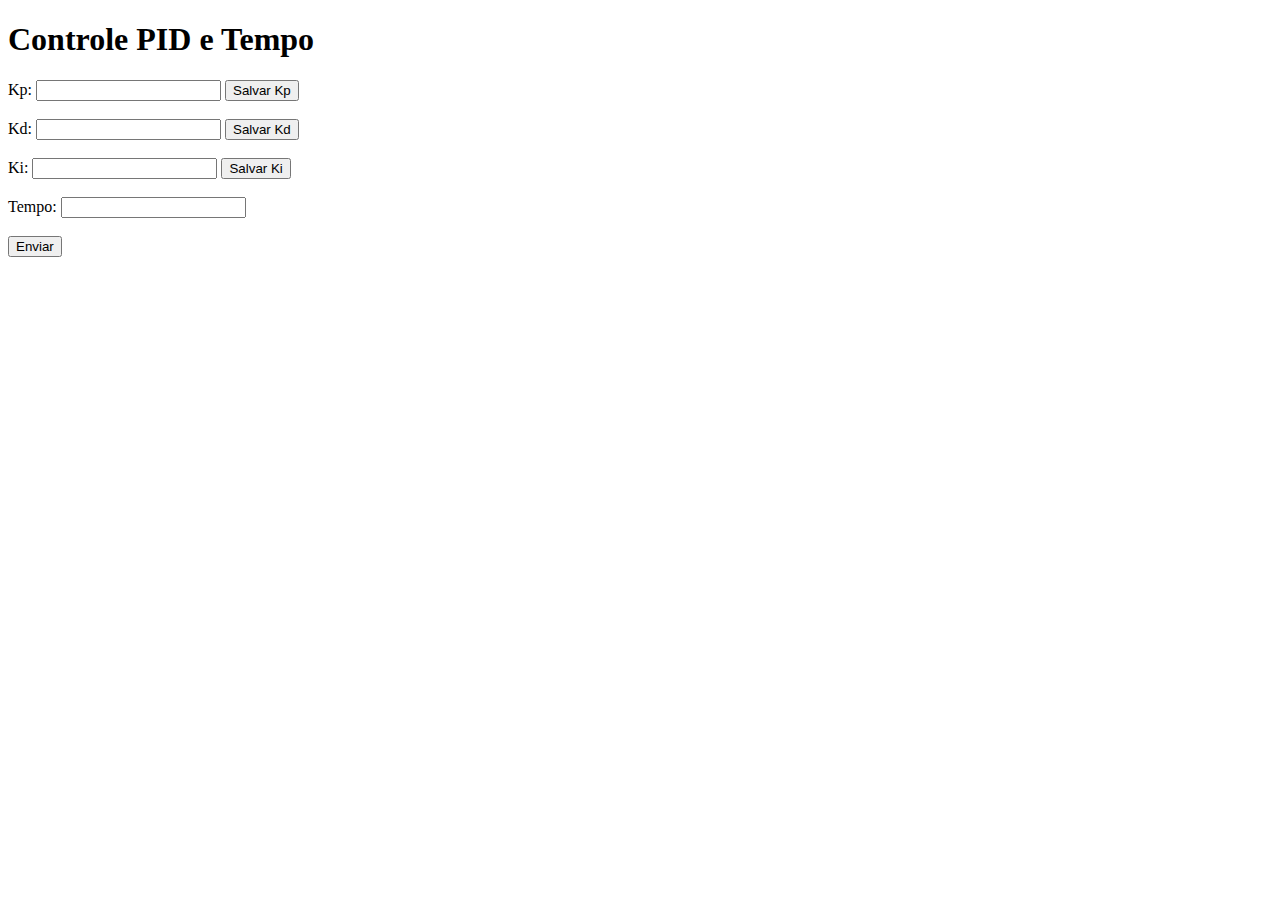
==== src/templates/index.html @ daf35846 "kp, ki e kd recebendo dados pelo potenciometro" ====
<!DOCTYPE html>
<html lang="pt-BR">
<head>
    <meta charset="UTF-8">
    <meta name="viewport" content="width=device-width, initial-scale=1.0">
    <title>Controle PID e Tempo</title>
</head>
<body>
    <h1>Controle PID e Tempo</h1>
    
    <form id="valorForm">
        <label for="kpInput">Kp:</label>
        <input type="number" id="kpInput" readonly>
        <button type="button" onclick="salvarValor('kp')">Salvar Kp</button><br><br>

        <label for="kdInput">Kd:</label>
        <input type="number" id="kdInput" readonly>
        <button type="button" onclick="salvarValor('kd')">Salvar Kd</button><br><br>

        <label for="kiInput">Ki:</label>
        <input type="number" id="kiInput" readonly>
        <button type="button" onclick="salvarValor('ki')">Salvar Ki</button><br><br>

        <label for="tempoInput">Tempo:</label>
        <input type="number" id="tempoInput" step="0.1"><br><br>

        <button type="submit">Enviar</button>
    </form>

    <script>
        // Função para buscar os valores mais recentes do servidor Flask
        async function atualizarPotenciometro() {
            const response = await fetch('/atualizar-potenciometro');
            const data = await response.json();
            document.getElementById('kpInput').value = data.valor || 0;
            document.getElementById('kdInput').value = data.valor || 0;
            document.getElementById('kiInput').value = data.valor || 0;
        }

        // Função para salvar o valor atual do potenciômetro para Kp, Kd ou Ki
        async function salvarValor(tipo) {
            const valor = document.getElementById(tipo + 'Input').value;
            await fetch(`/salvar-${tipo}`, {
                method: 'POST',
                headers: {
                    'Content-Type': 'application/json',
                },
                body: JSON.stringify({ valor: valor }),
            });
            alert(`${tipo.toUpperCase()} salvo com sucesso!`);
        }

        // Enviar os valores dos inputs ao servidor TCP ao clicar em "Enviar"
        document.getElementById('valorForm').addEventListener('submit', async (event) => {
            event.preventDefault();
            const tempo = document.getElementById('tempoInput').value;
            
            const response = await fetch('/enviar-valores', {
                method: 'POST',
                headers: {
                    'Content-Type': 'application/json',
                },
                body: JSON.stringify({ tempo }),
            });

            const data = await response.json();
            alert(data.mensagem + '\n' + data.resposta);
        });

        // Atualizar os inputs com o valor do potenciômetro a cada 1 segundo
        setInterval(atualizarPotenciometro, 1000);

        // Atualizar o input assim que a página for carregada
        window.onload = atualizarPotenciometro;
    </script>
</body>
</html>
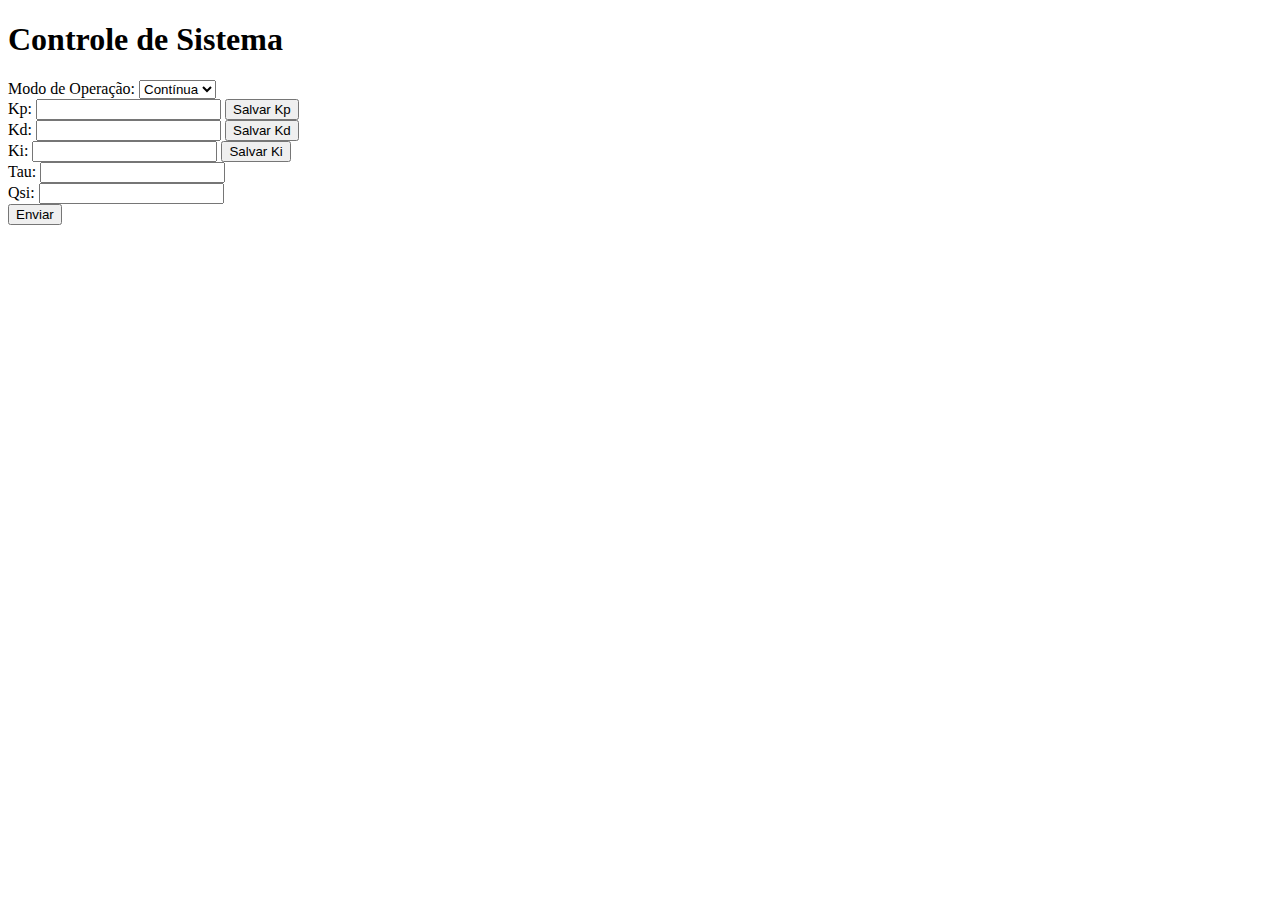
==== commit eef852bd: "todos os inputs funcionando" ====
--- a/src/templates/index.html
+++ b/src/templates/index.html
@@ -1,77 +1,104 @@
 <!DOCTYPE html>
-<html lang="pt-BR">
+<html lang="en">
 <head>
     <meta charset="UTF-8">
     <meta name="viewport" content="width=device-width, initial-scale=1.0">
-    <title>Controle PID e Tempo</title>
+    <title>Controle de Sistema</title>
+    <script src="https://code.jquery.com/jquery-3.6.0.min.js"></script>
 </head>
 <body>
-    <h1>Controle PID e Tempo</h1>
-    
-    <form id="valorForm">
-        <label for="kpInput">Kp:</label>
-        <input type="number" id="kpInput" readonly>
-        <button type="button" onclick="salvarValor('kp')">Salvar Kp</button><br><br>
+    <h1>Controle de Sistema</h1>
 
-        <label for="kdInput">Kd:</label>
-        <input type="number" id="kdInput" readonly>
-        <button type="button" onclick="salvarValor('kd')">Salvar Kd</button><br><br>
+    <label for="modo">Modo de Operação:</label>
+    <select id="modo" onchange="ajustarVisibilidadeTempo()">
+        <option value="continua">Contínua</option>
+        <option value="digital">Digital</option>
+    </select>
 
-        <label for="kiInput">Ki:</label>
-        <input type="number" id="kiInput" readonly>
-        <button type="button" onclick="salvarValor('ki')">Salvar Ki</button><br><br>
+    <div id="tempoDiv" style="display: none;">
+        <label for="tempo">Tempo (segundos):</label>
+        <input type="number" id="tempo" step="0.1" min="0">
+    </div><br>
 
-        <label for="tempoInput">Tempo:</label>
-        <input type="number" id="tempoInput" step="0.1"><br><br>
+    <label for="kp">Kp:</label>
+    <input type="number" id="kp" readonly>
+    <button onclick="salvarValor('kp')">Salvar Kp</button><br>
 
-        <button type="submit">Enviar</button>
-    </form>
+    <label for="kd">Kd:</label>
+    <input type="number" id="kd" readonly>
+    <button onclick="salvarValor('kd')">Salvar Kd</button><br>
+
+    <label for="ki">Ki:</label>
+    <input type="number" id="ki" readonly>
+    <button onclick="salvarValor('ki')">Salvar Ki</button><br>
+
+    <label for="tau">Tau:</label>
+    <input type="number" id="tau" step="0.01"><br>
+
+    <label for="qsi">Qsi:</label>
+    <input type="number" id="qsi" step="0.01"><br>
+
+    <button onclick="enviarValores()">Enviar</button>
 
     <script>
-        // Função para buscar os valores mais recentes do servidor Flask
-        async function atualizarPotenciometro() {
-            const response = await fetch('/atualizar-potenciometro');
-            const data = await response.json();
-            document.getElementById('kpInput').value = data.valor || 0;
-            document.getElementById('kdInput').value = data.valor || 0;
-            document.getElementById('kiInput').value = data.valor || 0;
+        function ajustarVisibilidadeTempo() {
+            var modo = document.getElementById("modo").value;
+            var tempoDiv = document.getElementById("tempoDiv");
+            if (modo === "digital") {
+                tempoDiv.style.display = "block";
+            } else {
+                tempoDiv.style.display = "none";
+            }
         }
 
-        // Função para salvar o valor atual do potenciômetro para Kp, Kd ou Ki
-        async function salvarValor(tipo) {
-            const valor = document.getElementById(tipo + 'Input').value;
-            await fetch(`/salvar-${tipo}`, {
-                method: 'POST',
-                headers: {
-                    'Content-Type': 'application/json',
-                },
-                body: JSON.stringify({ valor: valor }),
+        function salvarValor(param) {
+            var valor = document.getElementById(param).value;
+            $.ajax({
+                url: `/salvar-${param}`,
+                type: 'POST',
+                contentType: 'application/json',
+                data: JSON.stringify({ valor: valor }),
+                success: function(response) {
+                    alert(param.toUpperCase() + ' salvo com sucesso!');
+                }
             });
-            alert(`${tipo.toUpperCase()} salvo com sucesso!`);
         }
 
-        // Enviar os valores dos inputs ao servidor TCP ao clicar em "Enviar"
-        document.getElementById('valorForm').addEventListener('submit', async (event) => {
-            event.preventDefault();
-            const tempo = document.getElementById('tempoInput').value;
-            
-            const response = await fetch('/enviar-valores', {
-                method: 'POST',
-                headers: {
-                    'Content-Type': 'application/json',
-                },
-                body: JSON.stringify({ tempo }),
+        function enviarValores() {
+            var modo = document.getElementById("modo").value;
+            var tempo = document.getElementById("tempo").value;
+            var tau = document.getElementById("tau").value;
+            var qsi = document.getElementById("qsi").value;
+
+            $.ajax({
+                url: '/enviar-valores',
+                type: 'POST',
+                contentType: 'application/json',
+                data: JSON.stringify({
+                    modo: modo,
+                    tempo: tempo,
+                    tau: tau,
+                    qsi: qsi
+                }),
+                success: function(response) {
+                    alert('Valores enviados com sucesso!');
+                }
             });
+        }
 
-            const data = await response.json();
-            alert(data.mensagem + '\n' + data.resposta);
-        });
+        function atualizarPotenciometro() {
+            $.ajax({
+                url: '/atualizar-potenciometro',
+                type: 'GET',
+                success: function(response) {
+                    $('#kp').val(response.valor);
+                    $('#kd').val(response.valor);
+                    $('#ki').val(response.valor);
+                }
+            });
+        }
 
-        // Atualizar os inputs com o valor do potenciômetro a cada 1 segundo
-        setInterval(atualizarPotenciometro, 1000);
-
-        // Atualizar o input assim que a página for carregada
-        window.onload = atualizarPotenciometro;
+        setInterval(atualizarPotenciometro, 1000); // Atualiza a cada 1 segundo
     </script>
 </body>
 </html>
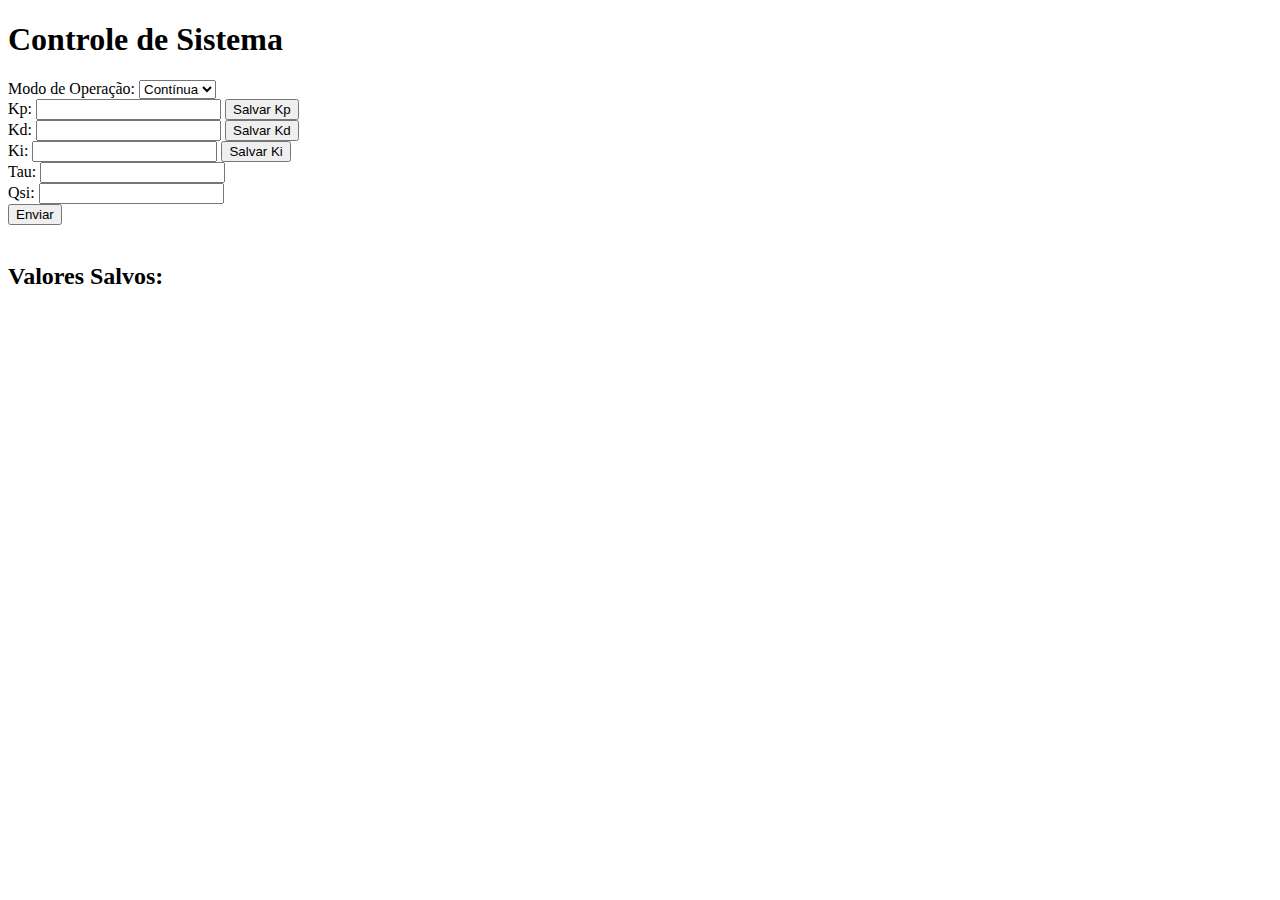
==== commit 2bfb3dad: "criacao de nova estrutura e print correto" ====
--- a/src/templates/index.html
+++ b/src/templates/index.html
@@ -5,6 +5,7 @@
     <meta name="viewport" content="width=device-width, initial-scale=1.0">
     <title>Controle de Sistema</title>
     <script src="https://code.jquery.com/jquery-3.6.0.min.js"></script>
+    <script src="/static/control.js"></script>
 </head>
 <body>
     <h1>Controle de Sistema</h1>
@@ -38,67 +39,10 @@
     <label for="qsi">Qsi:</label>
     <input type="number" id="qsi" step="0.01"><br>
 
-    <button onclick="enviarValores()">Enviar</button>
+    <button onclick="enviarValores()">Enviar</button><br><br>
 
-    <script>
-        function ajustarVisibilidadeTempo() {
-            var modo = document.getElementById("modo").value;
-            var tempoDiv = document.getElementById("tempoDiv");
-            if (modo === "digital") {
-                tempoDiv.style.display = "block";
-            } else {
-                tempoDiv.style.display = "none";
-            }
-        }
+    <h2>Valores Salvos:</h2>
+    <p id="valores"></p>
 
-        function salvarValor(param) {
-            var valor = document.getElementById(param).value;
-            $.ajax({
-                url: `/salvar-${param}`,
-                type: 'POST',
-                contentType: 'application/json',
-                data: JSON.stringify({ valor: valor }),
-                success: function(response) {
-                    alert(param.toUpperCase() + ' salvo com sucesso!');
-                }
-            });
-        }
-
-        function enviarValores() {
-            var modo = document.getElementById("modo").value;
-            var tempo = document.getElementById("tempo").value;
-            var tau = document.getElementById("tau").value;
-            var qsi = document.getElementById("qsi").value;
-
-            $.ajax({
-                url: '/enviar-valores',
-                type: 'POST',
-                contentType: 'application/json',
-                data: JSON.stringify({
-                    modo: modo,
-                    tempo: tempo,
-                    tau: tau,
-                    qsi: qsi
-                }),
-                success: function(response) {
-                    alert('Valores enviados com sucesso!');
-                }
-            });
-        }
-
-        function atualizarPotenciometro() {
-            $.ajax({
-                url: '/atualizar-potenciometro',
-                type: 'GET',
-                success: function(response) {
-                    $('#kp').val(response.valor);
-                    $('#kd').val(response.valor);
-                    $('#ki').val(response.valor);
-                }
-            });
-        }
-
-        setInterval(atualizarPotenciometro, 1000); // Atualiza a cada 1 segundo
-    </script>
 </body>
 </html>
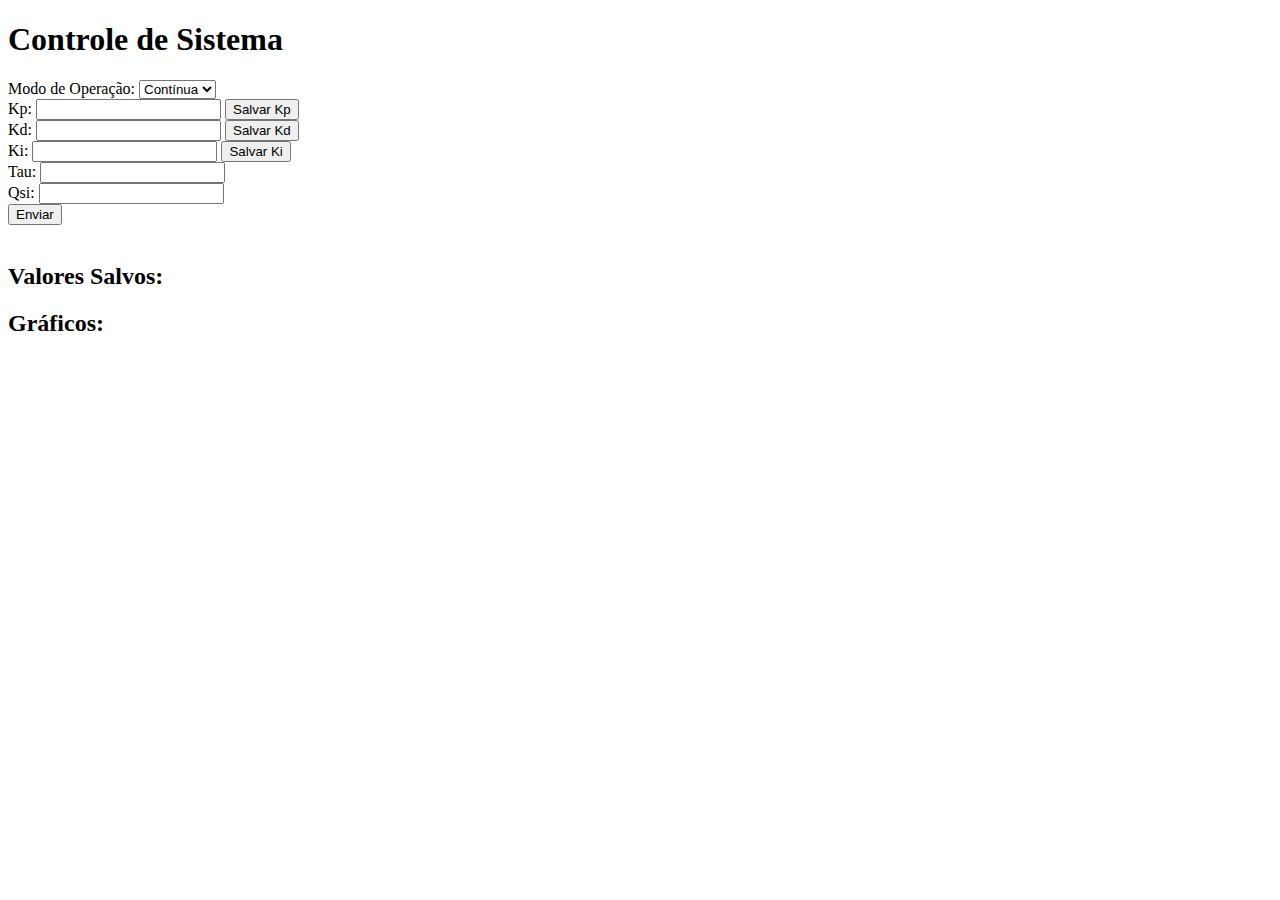
==== commit e19b4fc5: "plotando dois graficos" ====
--- a/src/templates/index.html
+++ b/src/templates/index.html
@@ -5,6 +5,7 @@
     <meta name="viewport" content="width=device-width, initial-scale=1.0">
     <title>Controle de Sistema</title>
     <script src="https://code.jquery.com/jquery-3.6.0.min.js"></script>
+    <script src="https://cdn.plot.ly/plotly-latest.min.js"></script>
     <script src="/static/control.js"></script>
 </head>
 <body>
@@ -44,5 +45,9 @@
     <h2>Valores Salvos:</h2>
     <p id="valores"></p>
 
+    <h2>Gráficos:</h2>
+    <div id="bodePlot"></div>
+    <div id="degrauPlot"></div>
+
 </body>
 </html>
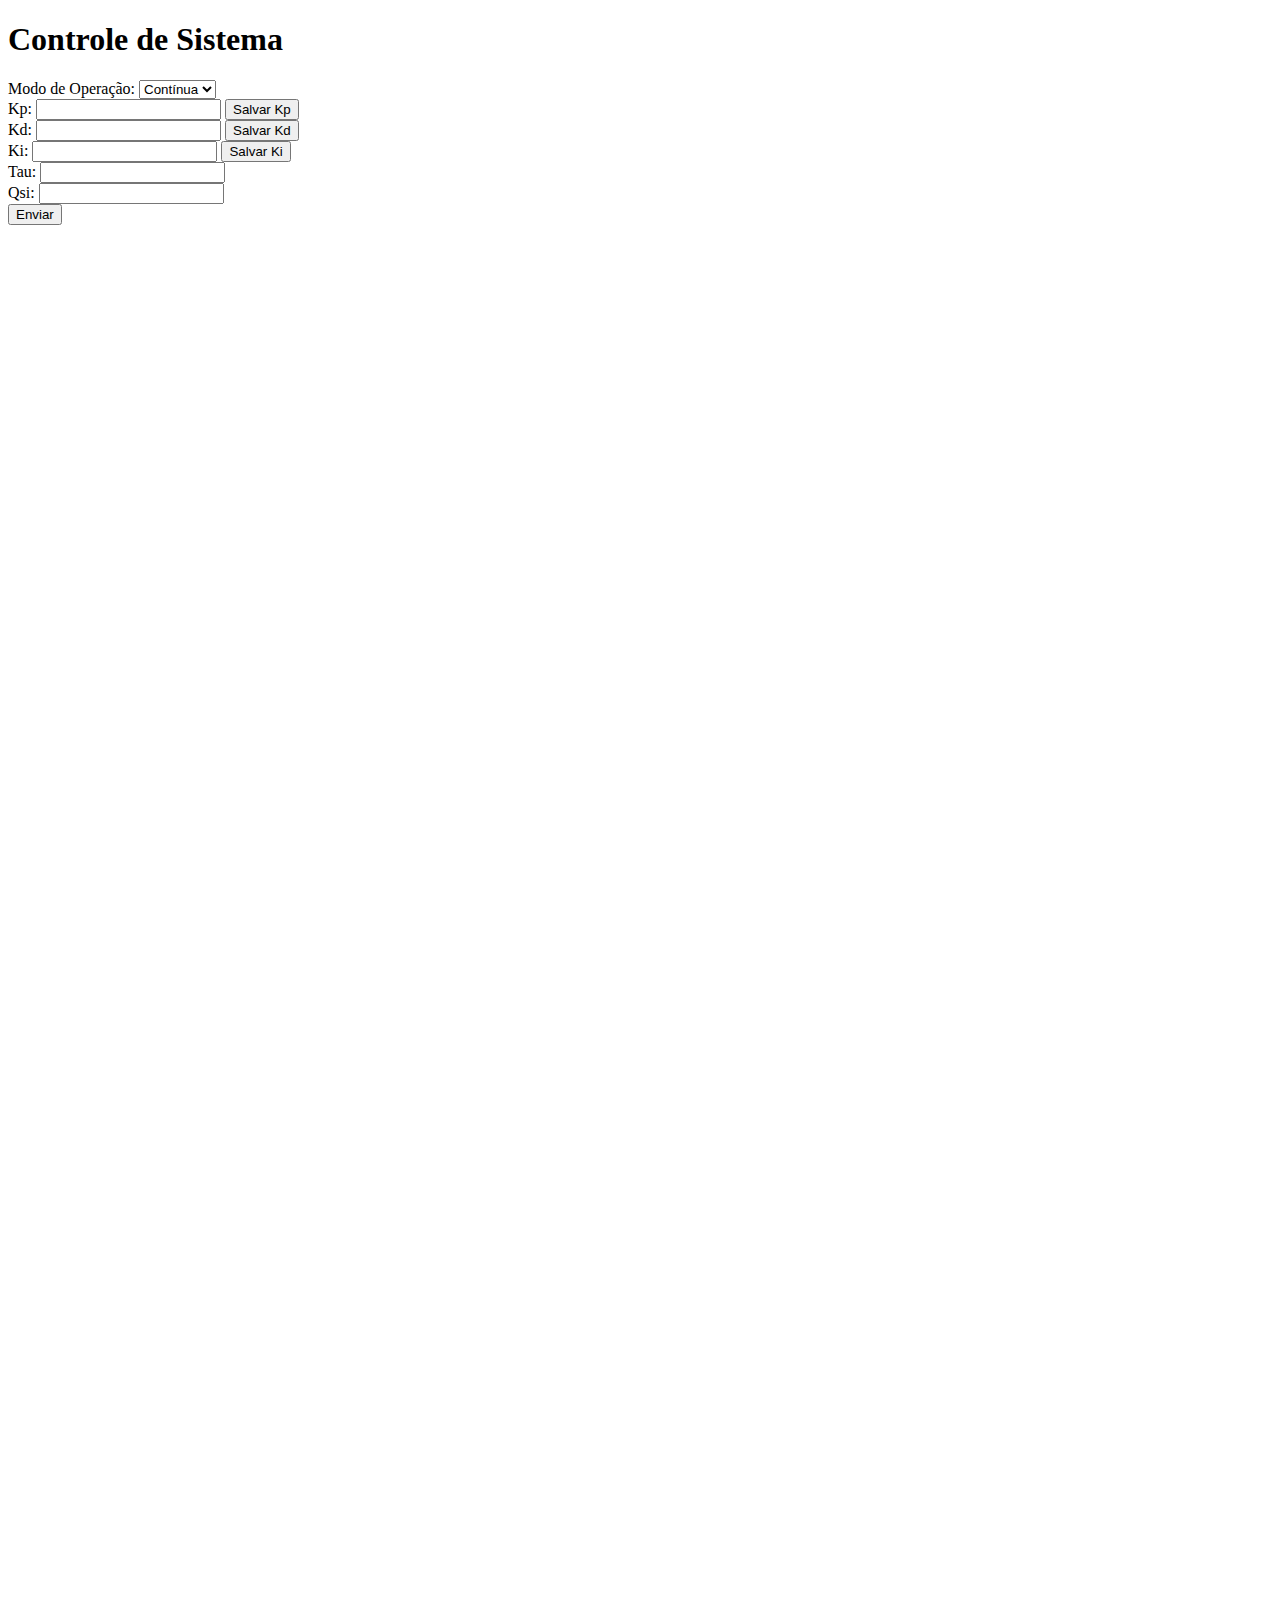
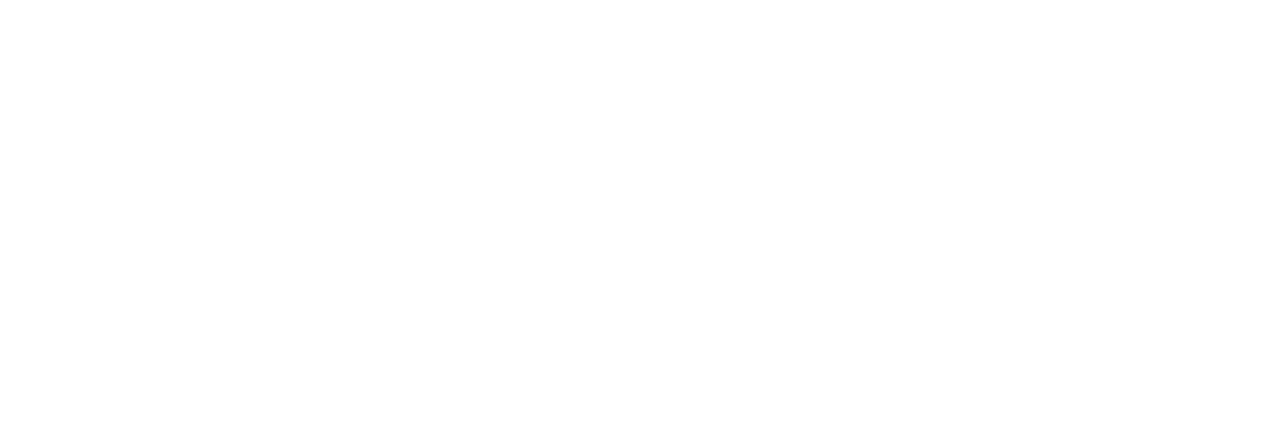
==== commit 6a7b438d: "funcionando ok" ====
--- a/src/templates/index.html
+++ b/src/templates/index.html
@@ -12,7 +12,7 @@
     <h1>Controle de Sistema</h1>
 
     <label for="modo">Modo de Operação:</label>
-    <select id="modo" onchange="ajustarVisibilidadeTempo()">
+    <select id="modo">
         <option value="continua">Contínua</option>
         <option value="digital">Digital</option>
     </select>
@@ -40,14 +40,10 @@
     <label for="qsi">Qsi:</label>
     <input type="number" id="qsi" step="0.01"><br>
 
-    <button onclick="enviarValores()">Enviar</button><br><br>
+    <button id="enviar">Enviar</button>
 
-    <h2>Valores Salvos:</h2>
-    <p id="valores"></p>
-
-    <h2>Gráficos:</h2>
-    <div id="bodePlot"></div>
-    <div id="degrauPlot"></div>
-
+    <div id="graficoBode" style="width: 900px; height: 600px;"></div>
+    <div id="graficoDegrau" style="width: 900px; height: 600px;"></div>
+    <div id="graficoLDR" style="width: 900px; height: 600px;"></div>
 </body>
 </html>
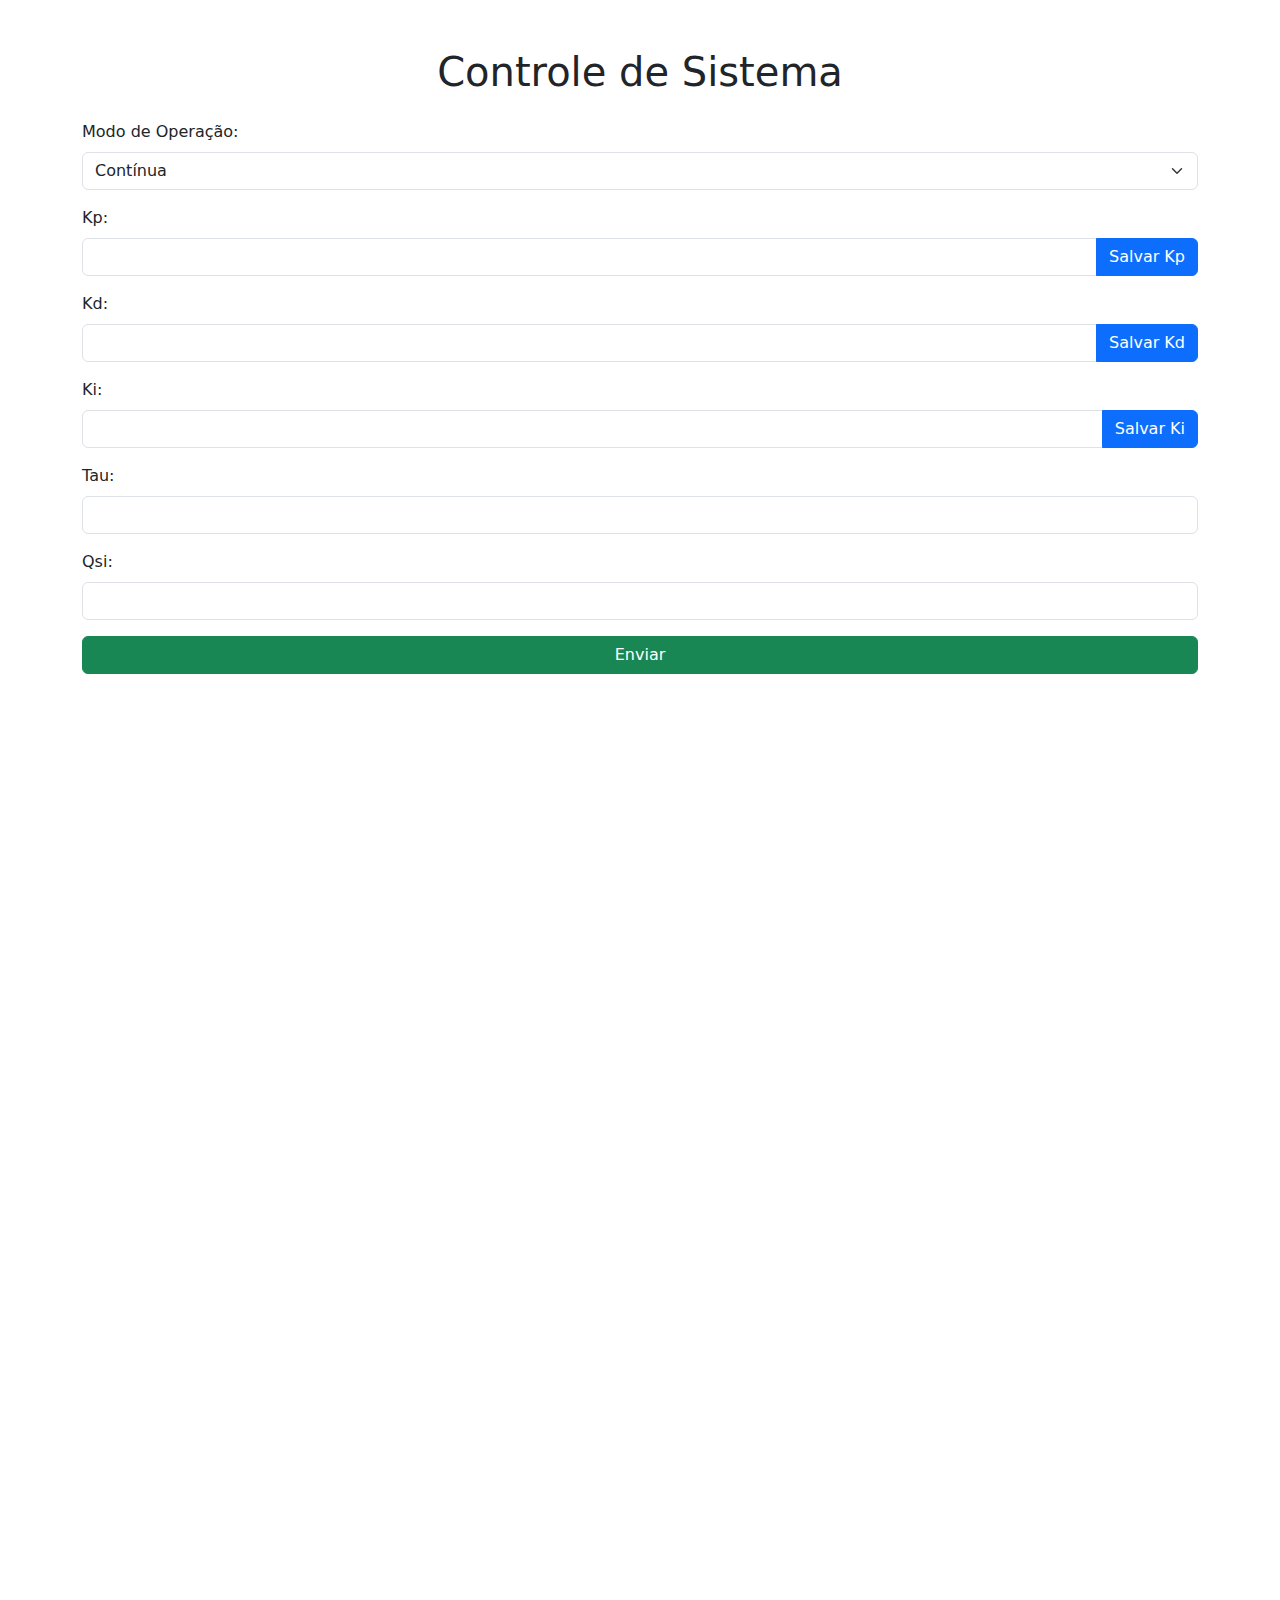
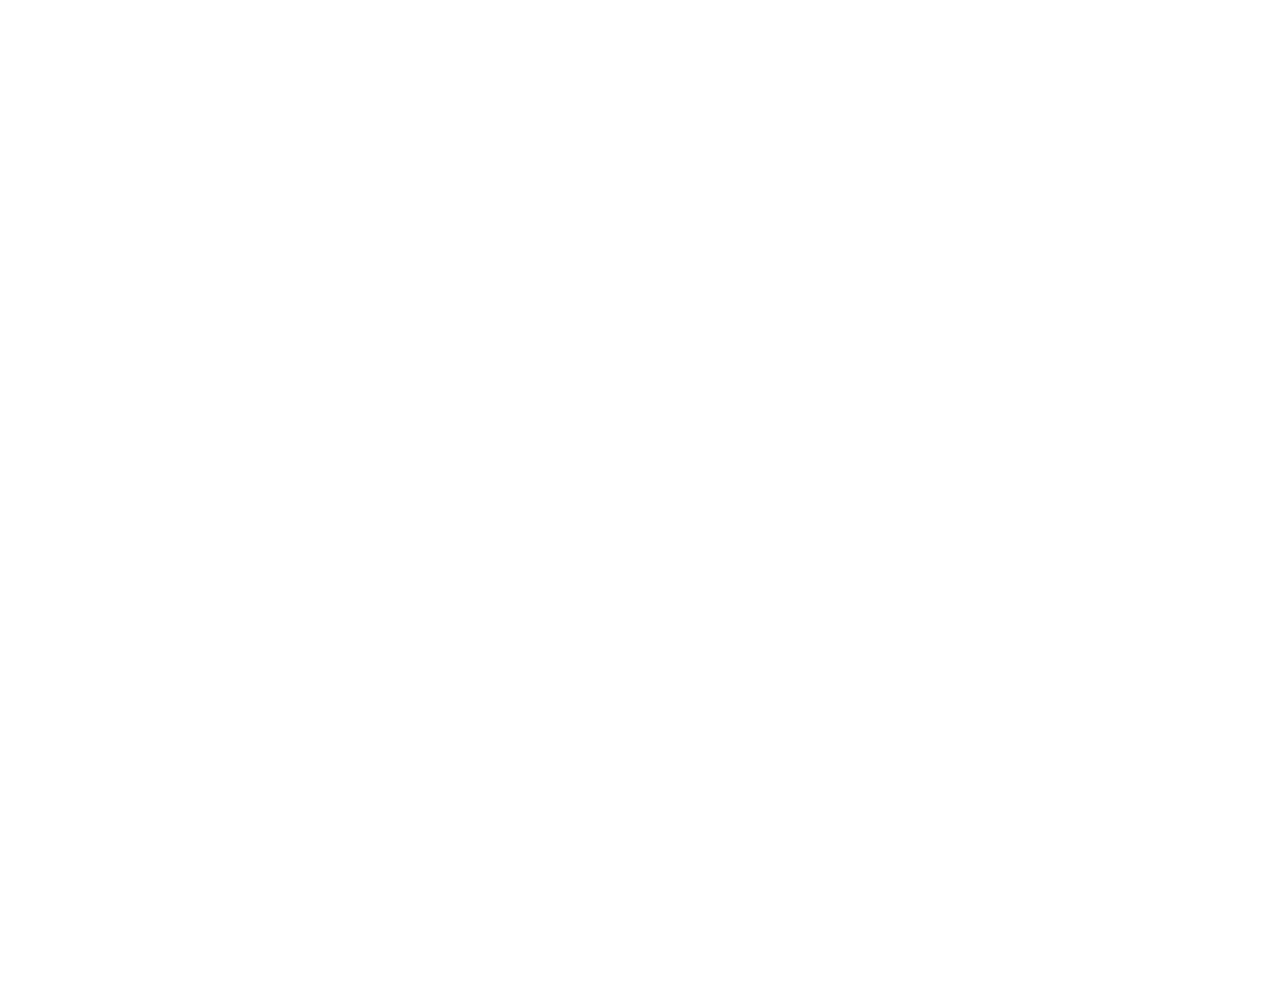
==== commit a6e3081a: "att html" ====
--- a/src/templates/index.html
+++ b/src/templates/index.html
@@ -4,46 +4,67 @@
     <meta charset="UTF-8">
     <meta name="viewport" content="width=device-width, initial-scale=1.0">
     <title>Controle de Sistema</title>
+    <link href="https://cdn.jsdelivr.net/npm/bootstrap@5.3.0/dist/css/bootstrap.min.css" rel="stylesheet">
     <script src="https://code.jquery.com/jquery-3.6.0.min.js"></script>
     <script src="https://cdn.plot.ly/plotly-latest.min.js"></script>
     <script src="/static/control.js"></script>
 </head>
-<body>
-    <h1>Controle de Sistema</h1>
+<body class="container my-5">
+    <h1 class="text-center mb-4">Controle de Sistema</h1>
 
-    <label for="modo">Modo de Operação:</label>
-    <select id="modo">
-        <option value="continua">Contínua</option>
-        <option value="digital">Digital</option>
-    </select>
+    <div class="mb-3">
+        <label for="modo" class="form-label">Modo de Operação:</label>
+        <select id="modo" class="form-select">
+            <option value="continua">Contínua</option>
+            <option value="digital">Digital</option>
+        </select>
+    </div>
 
-    <div id="tempoDiv" style="display: none;">
-        <label for="tempo">Tempo (segundos):</label>
-        <input type="number" id="tempo" step="0.1" min="0">
-    </div><br>
+    <div id="tempoDiv" class="mb-3" style="display: none;">
+        <label for="tempo" class="form-label">Tempo (segundos):</label>
+        <input type="number" id="tempo" class="form-control" step="0.1" min="0">
+    </div>
 
-    <label for="kp">Kp:</label>
-    <input type="number" id="kp" readonly>
-    <button onclick="salvarValor('kp')">Salvar Kp</button><br>
+    <div class="mb-3">
+        <label for="kp" class="form-label">Kp:</label>
+        <div class="input-group">
+            <input type="number" id="kp" class="form-control" readonly>
+            <button class="btn btn-primary" onclick="salvarValor('kp')">Salvar Kp</button>
+        </div>
+    </div>
 
-    <label for="kd">Kd:</label>
-    <input type="number" id="kd" readonly>
-    <button onclick="salvarValor('kd')">Salvar Kd</button><br>
+    <div class="mb-3">
+        <label for="kd" class="form-label">Kd:</label>
+        <div class="input-group">
+            <input type="number" id="kd" class="form-control" readonly>
+            <button class="btn btn-primary" onclick="salvarValor('kd')">Salvar Kd</button>
+        </div>
+    </div>
 
-    <label for="ki">Ki:</label>
-    <input type="number" id="ki" readonly>
-    <button onclick="salvarValor('ki')">Salvar Ki</button><br>
+    <div class="mb-3">
+        <label for="ki" class="form-label">Ki:</label>
+        <div class="input-group">
+            <input type="number" id="ki" class="form-control" readonly>
+            <button class="btn btn-primary" onclick="salvarValor('ki')">Salvar Ki</button>
+        </div>
+    </div>
 
-    <label for="tau">Tau:</label>
-    <input type="number" id="tau" step="0.01"><br>
+    <div class="mb-3">
+        <label for="tau" class="form-label">Tau:</label>
+        <input type="number" id="tau" class="form-control" step="0.01">
+    </div>
 
-    <label for="qsi">Qsi:</label>
-    <input type="number" id="qsi" step="0.01"><br>
+    <div class="mb-3">
+        <label for="qsi" class="form-label">Qsi:</label>
+        <input type="number" id="qsi" class="form-control" step="0.01">
+    </div>
 
-    <button id="enviar">Enviar</button>
+    <div class="d-grid">
+        <button id="enviar" class="btn btn-success">Enviar</button>
+    </div>
 
-    <div id="graficoBode" style="width: 900px; height: 600px;"></div>
-    <div id="graficoDegrau" style="width: 900px; height: 600px;"></div>
-    <div id="graficoLDR" style="width: 900px; height: 600px;"></div>
+    <div id="graficoBode" class="my-4" style="width: 900px; height: 600px;"></div>
+    <div id="graficoDegrau" class="my-4" style="width: 900px; height: 600px;"></div>
+    <div id="graficoLDR" class="my-4" style="width: 900px; height: 600px;"></div>
 </body>
 </html>
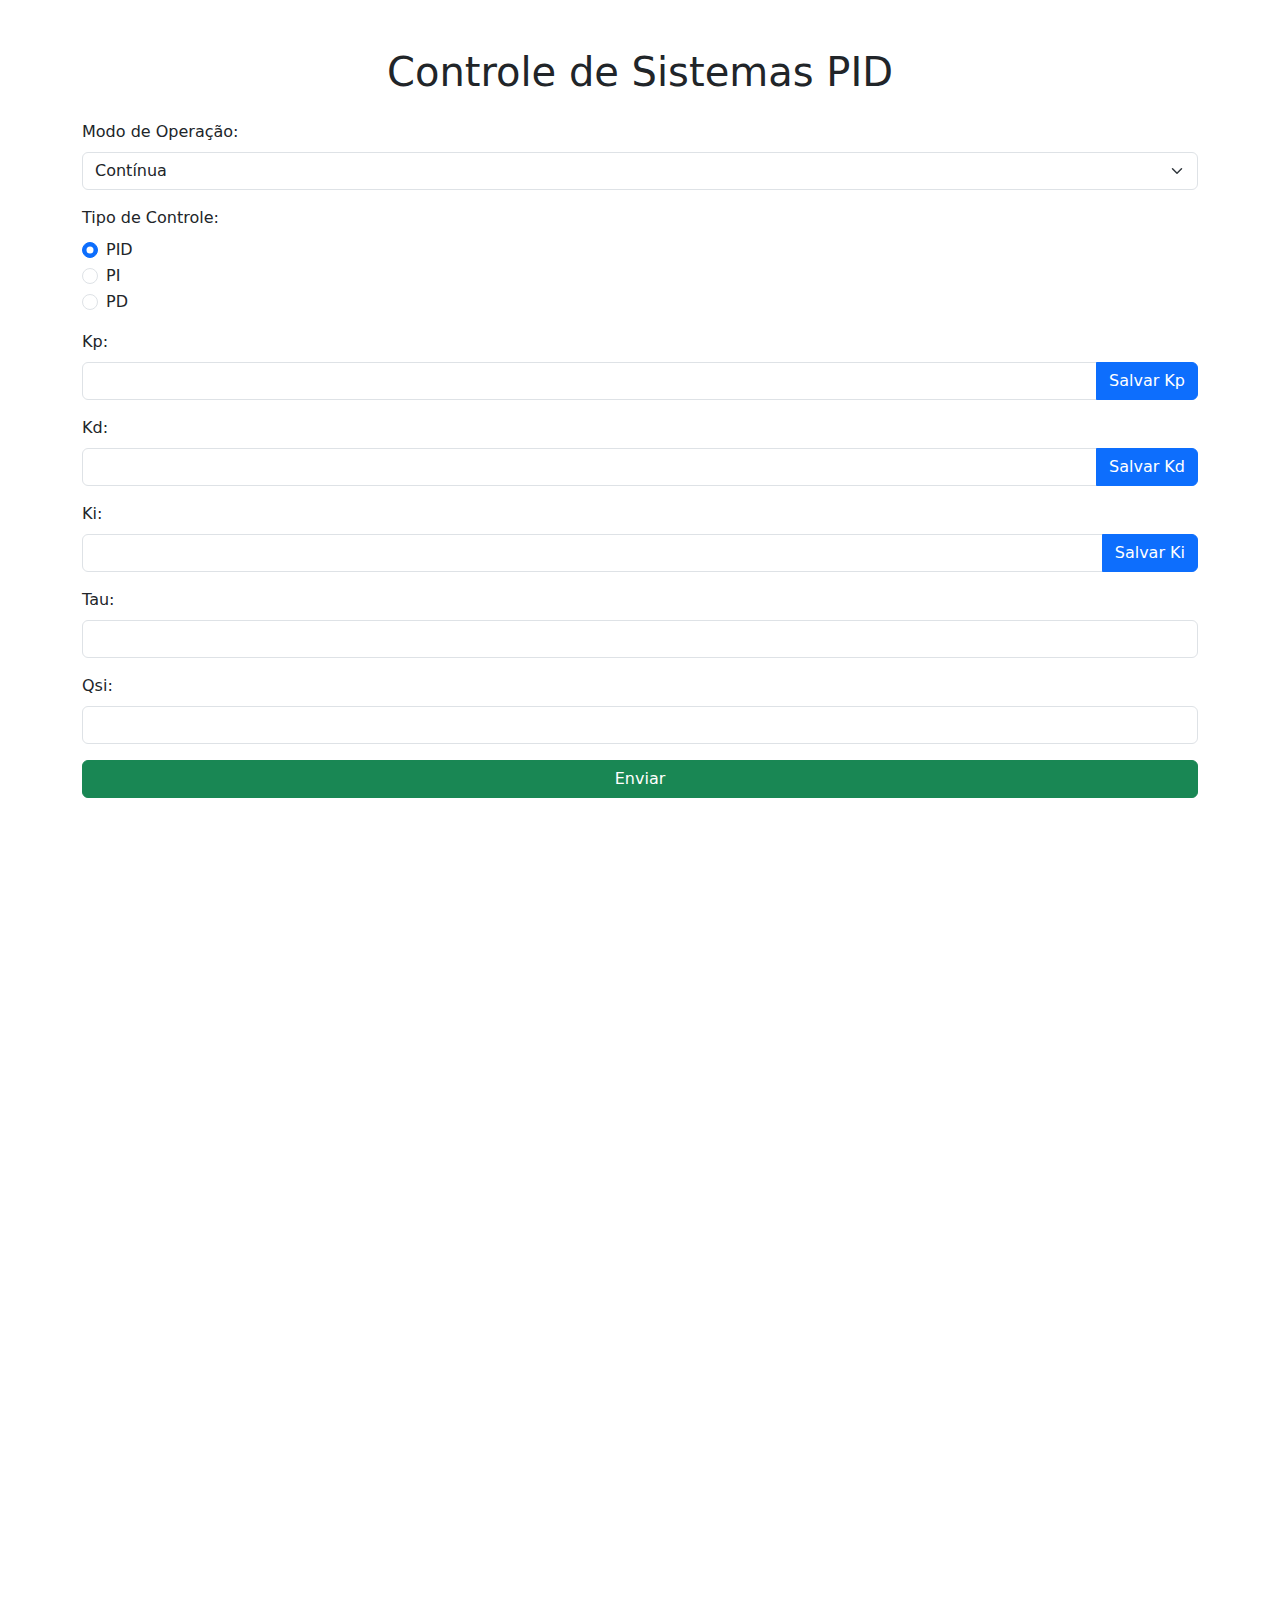
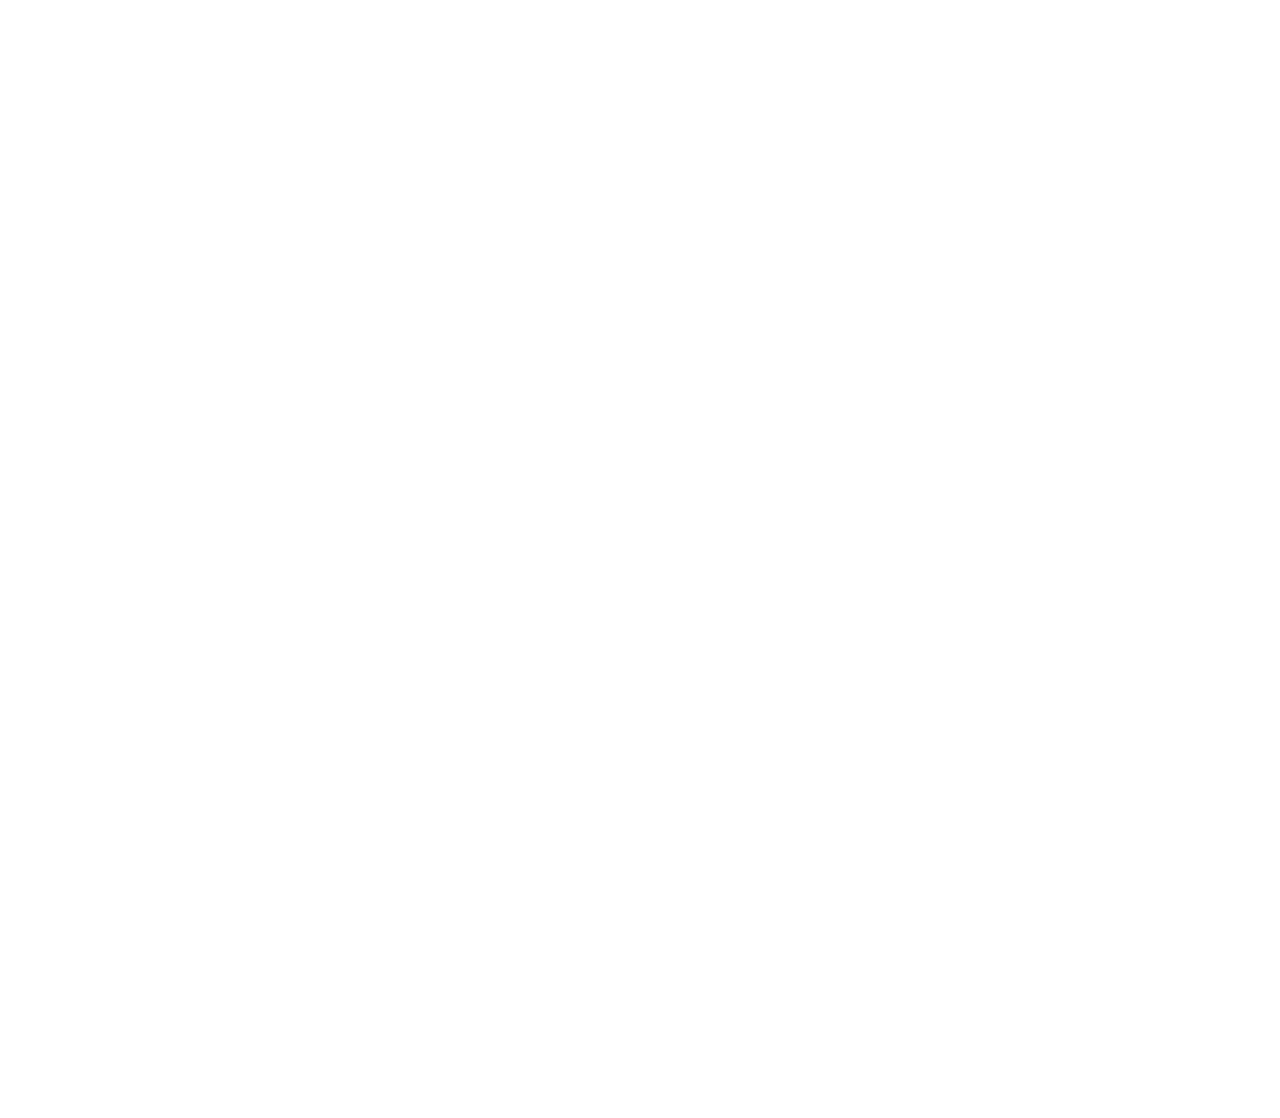
==== commit 9ad49537: "plotando grafico de bode Corretamente" ====
--- a/src/templates/index.html
+++ b/src/templates/index.html
@@ -6,16 +6,15 @@
     <title>Controle de Sistema</title>
     <link href="https://cdn.jsdelivr.net/npm/bootstrap@5.3.0/dist/css/bootstrap.min.css" rel="stylesheet">
     <script src="https://code.jquery.com/jquery-3.6.0.min.js"></script>
-    <script src="https://cdn.plot.ly/plotly-latest.min.js"></script>
-    <script src="/static/control.js"></script>
+    <script src="static/control.js"></script>
 </head>
 <body class="container my-5">
-    <h1 class="text-center mb-4">Controle de Sistema</h1>
+    <h1 class="text-center mb-4">Controle de Sistemas PID</h1>
 
     <div class="mb-3">
         <label for="modo" class="form-label">Modo de Operação:</label>
         <select id="modo" class="form-select">
-            <option value="continua">Contínua</option>
+            <option value="continuo">Contínua</option>
             <option value="digital">Digital</option>
         </select>
     </div>
@@ -23,6 +22,28 @@
     <div id="tempoDiv" class="mb-3" style="display: none;">
         <label for="tempo" class="form-label">Tempo (segundos):</label>
         <input type="number" id="tempo" class="form-control" step="0.1" min="0">
+    </div>
+
+    <div class="mb-3">
+        <label class="form-label">Tipo de Controle:</label>
+        <div class="form-check">
+            <input class="form-check-input" type="radio" name="tipoControle" id="controlePID" value="PID" checked>
+            <label class="form-check-label" for="controlePID">
+                PID
+            </label>
+        </div>
+        <div class="form-check">
+            <input class="form-check-input" type="radio" name="tipoControle" id="controlePI" value="PI">
+            <label class="form-check-label" for="controlePI">
+                PI
+            </label>
+        </div>
+        <div class="form-check">
+            <input class="form-check-input" type="radio" name="tipoControle" id="controlePD" value="PD">
+            <label class="form-check-label" for="controlePD">
+                PD
+            </label>
+        </div>
     </div>
 
     <div class="mb-3">
@@ -63,7 +84,9 @@
         <button id="enviar" class="btn btn-success">Enviar</button>
     </div>
 
-    <div id="graficoBode" class="my-4" style="width: 900px; height: 600px;"></div>
+    <div id="graficoBode" class="my-4" style="width: 900px; height: 600px;">
+        <img id="bodeImage" src="">
+    </div>
     <div id="graficoDegrau" class="my-4" style="width: 900px; height: 600px;"></div>
     <div id="graficoLDR" class="my-4" style="width: 900px; height: 600px;"></div>
 </body>
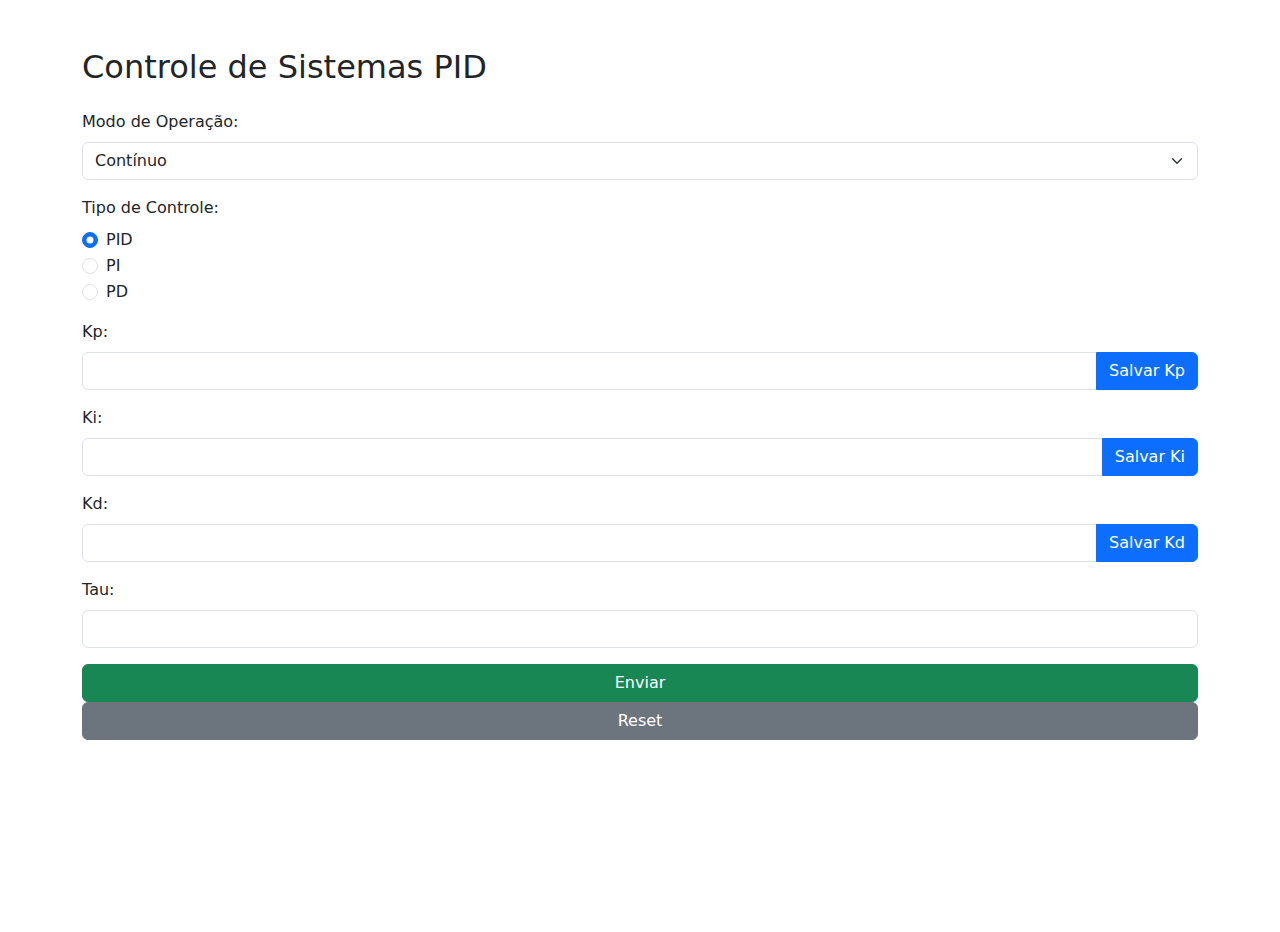
==== commit 3eecce2b: "o que deu pra fazer com o tempo, possui erros" ====
--- a/src/templates/index.html
+++ b/src/templates/index.html
@@ -5,89 +5,92 @@
     <meta name="viewport" content="width=device-width, initial-scale=1.0">
     <title>Controle de Sistema</title>
     <link href="https://cdn.jsdelivr.net/npm/bootstrap@5.3.0/dist/css/bootstrap.min.css" rel="stylesheet">
+    <link rel="stylesheet" href="static/index.css"> <!-- Importação do arquivo CSS -->
     <script src="https://code.jquery.com/jquery-3.6.0.min.js"></script>
     <script src="static/control.js"></script>
 </head>
 <body class="container my-5">
-    <h1 class="text-center mb-4">Controle de Sistemas PID</h1>
+    <div class="form-container">
+        <h2 class="text-left mb-4">Controle de Sistemas PID</h2>
 
-    <div class="mb-3">
-        <label for="modo" class="form-label">Modo de Operação:</label>
-        <select id="modo" class="form-select">
-            <option value="continuo">Contínua</option>
-            <option value="digital">Digital</option>
-        </select>
-    </div>
+        <div class="mb-3">
+            <label for="modo" class="form-label">Modo de Operação:</label>
+            <select id="modo" class="form-select">
+                <option value="continuo">Contínuo</option>
+                <option value="digital">Digital</option>
+            </select>
+        </div>
 
-    <div id="tempoDiv" class="mb-3" style="display: none;">
-        <label for="tempo" class="form-label">Tempo (segundos):</label>
-        <input type="number" id="tempo" class="form-control" step="0.1" min="0">
-    </div>
+        <div id="tempoDiv" class="mb-3" style="display: none;">
+            <label for="tempo" class="form-label">Tempo (segundos):</label>
+            <input type="number" id="tempo" class="form-control" step="0.1" min="0">
+        </div>
 
-    <div class="mb-3">
-        <label class="form-label">Tipo de Controle:</label>
-        <div class="form-check">
-            <input class="form-check-input" type="radio" name="tipoControle" id="controlePID" value="PID" checked>
-            <label class="form-check-label" for="controlePID">
-                PID
-            </label>
+        <div class="mb-3">
+            <label class="form-label">Tipo de Controle:</label>
+            <div class="form-check">
+                <input class="form-check-input" type="radio" name="tipoControle" id="controlePID" value="PID" checked>
+                <label class="form-check-label" for="controlePID">PID</label>
+            </div>
+            <div class="form-check">
+                <input class="form-check-input" type="radio" name="tipoControle" id="controlePI" value="PI">
+                <label class="form-check-label" for="controlePI">PI</label>
+            </div>
+            <div class="form-check">
+                <input class="form-check-input" type="radio" name="tipoControle" id="controlePD" value="PD">
+                <label class="form-check-label" for="controlePD">PD</label>
+            </div>
         </div>
-        <div class="form-check">
-            <input class="form-check-input" type="radio" name="tipoControle" id="controlePI" value="PI">
-            <label class="form-check-label" for="controlePI">
-                PI
-            </label>
+
+        <div class="mb-3">
+            <label for="kp" class="form-label">Kp:</label>
+            <div class="input-group">
+                <input type="number" id="kp" class="form-control" readonly>
+                <button id="kp-btn" class="btn btn-primary" onclick="salvarValor('kp')">Salvar Kp</button>
+            </div>
         </div>
-        <div class="form-check">
-            <input class="form-check-input" type="radio" name="tipoControle" id="controlePD" value="PD">
-            <label class="form-check-label" for="controlePD">
-                PD
-            </label>
+
+        <div class="mb-3">
+            <label for="ki" class="form-label">Ki:</label>
+            <div class="input-group">
+                <input type="number" id="ki" class="form-control" readonly>
+                <button id="ki-btn" class="btn btn-primary" onclick="salvarValor('ki')">Salvar Ki</button>
+            </div>
+        </div>
+
+        <div class="mb-3">
+            <label for="kd" class="form-label">Kd:</label>
+            <div class="input-group">
+                <input type="number" id="kd" class="form-control" readonly>
+                <button id="kd-btn" class="btn btn-primary" onclick="salvarValor('kd')">Salvar Kd</button>
+            </div>
+        </div>
+
+        <div class="mb-3">
+            <label for="tau" class="form-label">Tau:</label>
+            <input type="number" id="tau" class="form-control" step="0.01">
+        </div>
+
+        <div class="d-grid button-container">
+            <button id="enviar" class="btn btn-success">Enviar</button>
+            <button id="reset" class="btn btn-secondary btn-reset">Reset</button>
+        </div>
+        
+        <div id="exibeValoresFinais" style="font-size: large; color: blueviolet;">
+            <span></span>
         </div>
     </div>
 
-    <div class="mb-3">
-        <label for="kp" class="form-label">Kp:</label>
-        <div class="input-group">
-            <input type="number" id="kp" class="form-control" readonly>
-            <button class="btn btn-primary" onclick="salvarValor('kp')">Salvar Kp</button>
+    <div class="graph-container">
+        <div id="graficoBode" class="my-4">
+            <img id="bodeImage" src="">
+        </div>
+        <div id="graficoDegrau" class="my-4">
+            <img id="degrauImage" src="">
+        </div>
+        <div id="graficoLDR" class="my-4">
+            <img id="lgrImage" src="">
         </div>
     </div>
-
-    <div class="mb-3">
-        <label for="kd" class="form-label">Kd:</label>
-        <div class="input-group">
-            <input type="number" id="kd" class="form-control" readonly>
-            <button class="btn btn-primary" onclick="salvarValor('kd')">Salvar Kd</button>
-        </div>
-    </div>
-
-    <div class="mb-3">
-        <label for="ki" class="form-label">Ki:</label>
-        <div class="input-group">
-            <input type="number" id="ki" class="form-control" readonly>
-            <button class="btn btn-primary" onclick="salvarValor('ki')">Salvar Ki</button>
-        </div>
-    </div>
-
-    <div class="mb-3">
-        <label for="tau" class="form-label">Tau:</label>
-        <input type="number" id="tau" class="form-control" step="0.01">
-    </div>
-
-    <div class="mb-3">
-        <label for="qsi" class="form-label">Qsi:</label>
-        <input type="number" id="qsi" class="form-control" step="0.01">
-    </div>
-
-    <div class="d-grid">
-        <button id="enviar" class="btn btn-success">Enviar</button>
-    </div>
-
-    <div id="graficoBode" class="my-4" style="width: 900px; height: 600px;">
-        <img id="bodeImage" src="">
-    </div>
-    <div id="graficoDegrau" class="my-4" style="width: 900px; height: 600px;"></div>
-    <div id="graficoLDR" class="my-4" style="width: 900px; height: 600px;"></div>
 </body>
 </html>
